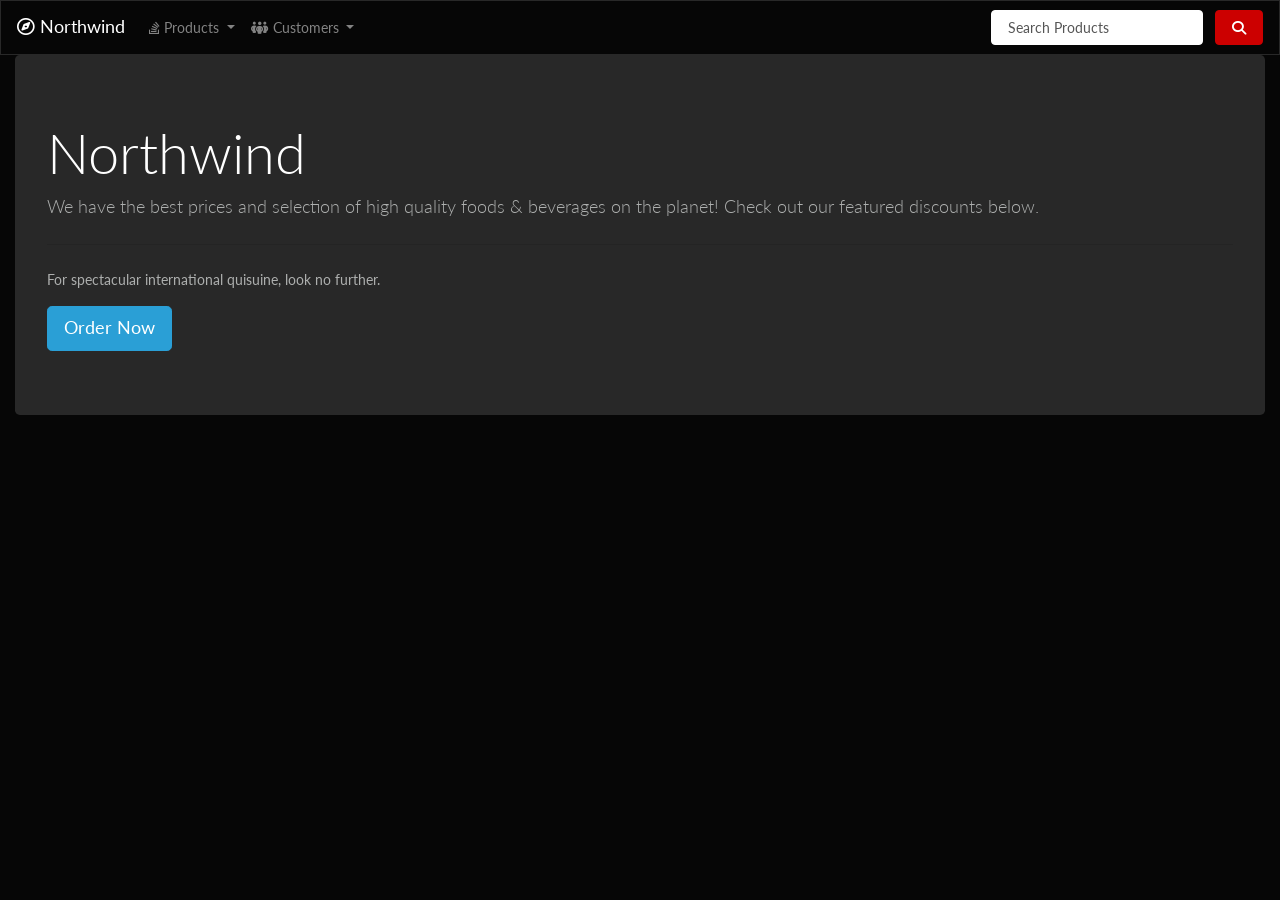
==== index.html @ d482953b "Assign1Bootstrap" ====
<!DOCTYPE html>
<html lang="en">
<head>
    <meta charset="UTF-8">
    <meta http-equiv="X-UA-Compatible" content="IE=edge">
    <meta name="viewport" content="width=device-width, initial-scale=1.0">
    <title>Northwind</title>
    <!-- bootstrap css -->
    <!-- <link rel="stylesheet" href="https://cdn.jsdelivr.net/npm/bootstrap@4.6.2/dist/css/bootstrap.min.css" integrity="sha384-xOolHFLEh07PJGoPkLv1IbcEPTNtaed2xpHsD9ESMhqIYd0nLMwNLD69Npy4HI+N" crossorigin="anonymous"> -->
    <link rel="stylesheet" href="css/bootstrap.min.css">
    <!-- font awesome css -->
    <link rel="stylesheet" href="https://cdnjs.cloudflare.com/ajax/libs/font-awesome/6.2.1/css/all.min.css" integrity="sha512-MV7K8+y+gLIBoVD59lQIYicR65iaqukzvf/nwasF0nqhPay5w/9lJmVM2hMDcnK1OnMGCdVK+iQrJ7lzPJQd1w==" crossorigin="anonymous" referrerpolicy="no-referrer" />
    <!-- google font -->
    <link href="https://fonts.googleapis.com/css?family=Lato" rel="stylesheet">
    <!-- custom css -->
    <link href="css/client.css" rel="stylesheet" />
</head>
<body>
    <!-- navbar -->
    <nav class="navbar navbar-expand-md navbar-dark bg-dark">
        <a class="navbar-brand" href="#"><i class="far fa-compass"></i> Northwind</a>
        <button class="navbar-toggler" type="button" data-toggle="collapse" data-target="#navbarSupportedContent" aria-controls="navbarSupportedContent" aria-expanded="false" aria-label="Toggle navigation">
            <span class="navbar-toggler-icon"></span>
        </button>
        <div class="collapse navbar-collapse" id="navbarSupportedContent">
            <ul class="navbar-nav mr-auto">
                <li class="nav-item dropdown">
                    <a class="nav-link dropdown-toggle" href="#" id="productDropdown" role="button" data-toggle="dropdown" aria-haspopup="true" aria-expanded="false">
                        <i class="fa-brands fa-stack-overflow"></i> Products
                    </a>
                    <div class="dropdown-menu" aria-labelledby="productDropdown">
                        <a class="dropdown-item" href="#"><i class="fa-solid fa-divide"></i> Browse Categories</a>
                        <a class="dropdown-item" href="#"><i class="fa-solid fa-magnifying-glass"></i> Product Search</a>
                        <div class="dropdown-divider"></div>
                        <a class="dropdown-item" href="#"><i class="fa-solid fa-tag"></i> Current Discounts</a>
                    </div>
                </li>
                <li class="nav-item dropdown">
                    <a class="nav-link dropdown-toggle" href="#" id="customerDropdown" role="button" data-toggle="dropdown" aria-haspopup="true" aria-expanded="false">
                        <i class="fa-sharp fa-solid fa-people-group"></i> Customers
                    </a>
                    <div class="dropdown-menu" aria-labelledby="customerDropdown">
                        <a class="dropdown-item" href="#"><i class="fa-solid fa-circle-info"></i> Account</a>
                        <div class="dropdown-divider"></div>
                        <a class="dropdown-item" href="#"><i class="fa-solid fa-sign-hanging"></i> Register</a>
                        <a class="dropdown-item" href="#"><i class="fa-solid fa-pencil"></i> Sign In</a>
                    </div>
                </li>
            </ul>
            <form class="form-inline ml-auto d-none d-md-block">
                <input class="form-control mr-sm-2" type="search" placeholder="Search Products" aria-label="Search">
                <button class="btn btn-danger my-2 my-sm-0" type="submit"><i class="fas fa-search"></i><span class="sr-only">Search</span></button>
            </form>
        </div>
    </nav>
    <div class="container-fluid">
        <div class="jumbotron">
            <h1 class="display-4">Northwind</h1>
            <p class="lead">We have the best prices and selection of high quality foods & beverages on the planet! Check out our featured discounts below.</p>
            <hr class="my-4">
            <p>For spectacular international quisuine, look no further.</p>
            <a class="btn btn-primary btn-lg" href="#" role="button">Order Now</a>
          </div>
    </div>
    <!-- jQuery & Bootstrap -->
    <script src="https://cdn.jsdelivr.net/npm/jquery@3.5.1/dist/jquery.slim.min.js" integrity="sha384-DfXdz2htPH0lsSSs5nCTpuj/zy4C+OGpamoFVy38MVBnE+IbbVYUew+OrCXaRkfj" crossorigin="anonymous"></script>
    <script src="https://cdn.jsdelivr.net/npm/bootstrap@4.6.2/dist/js/bootstrap.bundle.min.js" integrity="sha384-Fy6S3B9q64WdZWQUiU+q4/2Lc9npb8tCaSX9FK7E8HnRr0Jz8D6OP9dO5Vg3Q9ct" crossorigin="anonymous"></script>
</body>
</html>
---- css/client.css ----
﻿body {
    font-family: 'Lato', sans-serif;
}
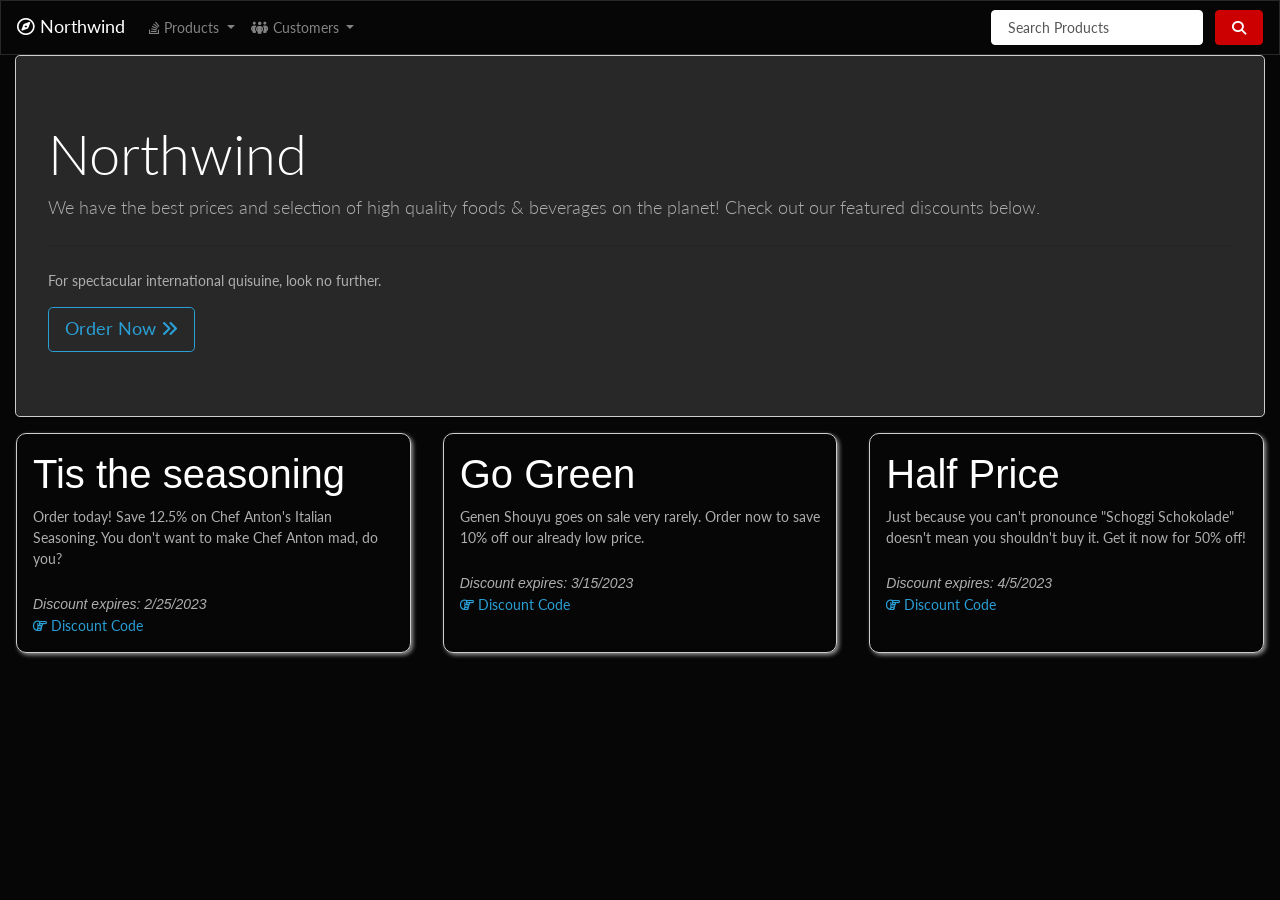
==== commit f48b6a5e: "Assign2GridToasts" ====
--- a/index.html
+++ b/index.html
@@ -16,6 +16,18 @@
     <link href="css/client.css" rel="stylesheet" />
 </head>
 <body>
+    <!-- toast -->
+    <div id="toast" class="toast">
+        <div class="toast-header">
+            <strong class="mr-auto" id="product">Product Name</strong>
+            <button type="button" class="ml-2 mb-1 close" data-dismiss="toast" aria-label="Close">
+                <span aria-hidden="true">&times;</span>
+            </button>
+        </div>
+        <div class="toast-body">
+            Discount Code: <strong id="code">CODE</strong>
+        </div>
+    </div>
     <!-- navbar -->
     <nav class="navbar navbar-expand-md navbar-dark bg-dark">
         <a class="navbar-brand" href="#"><i class="far fa-compass"></i> Northwind</a>
@@ -54,16 +66,46 @@
         </div>
     </nav>
     <div class="container-fluid">
-        <div class="jumbotron">
+        <div class="jumbotron mb-0">
             <h1 class="display-4">Northwind</h1>
             <p class="lead">We have the best prices and selection of high quality foods & beverages on the planet! Check out our featured discounts below.</p>
             <hr class="my-4">
             <p>For spectacular international quisuine, look no further.</p>
-            <a class="btn btn-primary btn-lg" href="#" role="button">Order Now</a>
-          </div>
+            <a class="btn btn-outline-primary btn-lg" href="#" role="button">Order Now <i class="fa-solid fa-angles-right"></i></a>
+        </div>
+        <!-- grid -->
+        <div class="row">
+            <div class="col-md m-3 p-3 discounts">
+                <h3>Tis the seasoning</h3>
+                <div class="mb-4">
+                    Order today! Save 12.5% on Chef Anton's Italian Seasoning.
+                    You don't want to make Chef Anton mad, do you?
+                </div>
+                <i>Discount expires: 2/25/2023</i><br />
+                <a href="#" class="code" data-product="Italian Seasoning" data-code="1234"><i class="far fa-hand-point-right"></i> Discount Code</a>
+            </div>
+            <div class="col-md m-3 p-3 discounts">
+                <h3>Go Green</h3>
+                <div class="mb-4">
+                    Genen Shouyu goes on sale very rarely. Order now to save 10% off our already low price.
+                </div>
+                <i>Discount expires: 3/15/2023</i><br />
+                <a href="#" class="code" data-product="Genen Shouyu" data-code="2222"><i class="far fa-hand-point-right"></i> Discount Code</a>
+            </div>
+            <div class="col-md m-3 p-3 discounts">
+                <h3>Half Price</h3>
+                <div class="mb-4">
+                    Just because you can't pronounce "Schoggi Schokolade" doesn't mean you shouldn't buy it. Get it now for 50% off!
+                </div>
+                <i>Discount expires: 4/5/2023</i><br />
+                <a href="#" class="code" data-product="Schoggi Schokolade" data-code="9876"><i class="far fa-hand-point-right"></i> Discount Code</a>
+            </div>
+        </div>
     </div>
     <!-- jQuery & Bootstrap -->
     <script src="https://cdn.jsdelivr.net/npm/jquery@3.5.1/dist/jquery.slim.min.js" integrity="sha384-DfXdz2htPH0lsSSs5nCTpuj/zy4C+OGpamoFVy38MVBnE+IbbVYUew+OrCXaRkfj" crossorigin="anonymous"></script>
     <script src="https://cdn.jsdelivr.net/npm/bootstrap@4.6.2/dist/js/bootstrap.bundle.min.js" integrity="sha384-Fy6S3B9q64WdZWQUiU+q4/2Lc9npb8tCaSX9FK7E8HnRr0Jz8D6OP9dO5Vg3Q9ct" crossorigin="anonymous"></script>
+    <!-- custom js-->
+    <script src="js/client.js"></script>
 </body>
 </html>
--- a/css/client.css
+++ b/css/client.css
@@ -1,3 +1,18 @@
 ﻿body {
     font-family: 'Lato', sans-serif;
+}
+
+.discounts {
+    border-radius: 10px;
+    box-shadow: 2px 2px 4px 0px rgba(150,150,150,1);
+}
+
+.jumbotron, .discounts {
+    border: 1px solid #cecece;
+}
+
+.toast {
+    position: absolute;
+    top: 65px;
+    right: 10px;
 }
